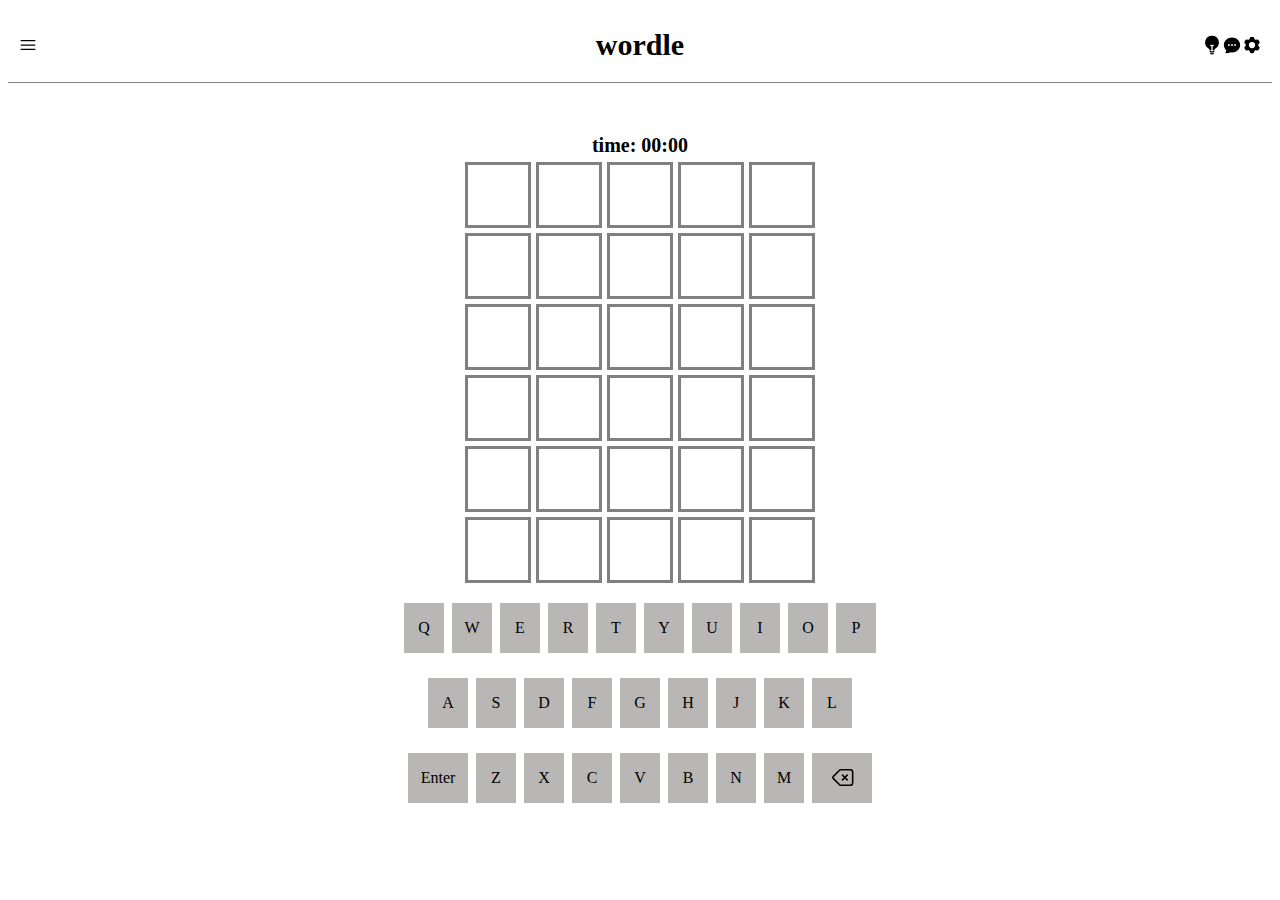
==== index.html @ 1b75195c "[워들] html css 현" ====
<!DOCTYPE html>
<html lang="en">
  <head>
    <meta charset="UTF-8" />
    <meta name="viewport" content="width=device-width, initial-scale=1.0" />
    <title>게임을 만들자</title>
    <link rel="stylesheet" href="./css/main.css" />
    <link rel="stylesheet" href="./css/header.css" />
    <link rel="stylesheet" href="/css/footer.css" />
  </head>
  <body>
    <header>
      <div class="board-top-1">
        <img src="asset/menu.svg" alt="" />
      </div>
      <div class="board-top-2">wordle</div>
      <div class="board-top-3">
        <img src="asset/light.svg" alt="" />
        <img src="asset/kakao.svg" alt="" />
        <img src="asset/setting.svg" alt="" />
      </div>
    </header>
    <main>
      <div id="timer">time: 00:00</div>
      <div class="board-row row-0">
        <!--data-알아볼수있는이름='00' 0번째줄에 0번, 0번째줄에 1번,... -->
        <!--우리가 어떤 키를 눌렀을때, 어떤 블럭이 업데이트 돼야 될때 index통해 찾아야 할때 편함 -->
        <div class="board-block" data-index="00"></div>
        <div class="board-block" data-index="01"></div>
        <div class="board-block" data-index="02"></div>
        <div class="board-block" data-index="03"></div>
        <div class="board-block" data-index="04"></div>
      </div>
      <div class="board-row row-1">
        <div class="board-block" data-index="10"></div>
        <div class="board-block" data-index="11"></div>
        <div class="board-block" data-index="12"></div>
        <div class="board-block" data-index="13"></div>
        <div class="board-block" data-index="14"></div>
      </div>
      <div class="board-row row-2">
        <div class="board-block" data-index="20"></div>
        <div class="board-block" data-index="21"></div>
        <div class="board-block" data-index="22"></div>
        <div class="board-block" data-index="23"></div>
        <div class="board-block" data-index="24"></div>
      </div>
      <div class="board-row row-3">
        <div class="board-block" data-index="30"></div>
        <div class="board-block" data-index="31"></div>
        <div class="board-block" data-index="32"></div>
        <div class="board-block" data-index="33"></div>
        <div class="board-block" data-index="34"></div>
      </div>
      <div class="board-row row-4">
        <div class="board-block" data-index="40"></div>
        <div class="board-block" data-index="41"></div>
        <div class="board-block" data-index="42"></div>
        <div class="board-block" data-index="43"></div>
        <div class="board-block" data-index="44"></div>
      </div>
      <div class="board-row row-5">
        <div class="board-block" data-index="50"></div>
        <div class="board-block" data-index="51"></div>
        <div class="board-block" data-index="52"></div>
        <div class="board-block" data-index="53"></div>
        <div class="board-block" data-index="54"></div>
      </div>
    </main>
    <footer>
      <div class="board-bottom-1">
        <div class="board-bottom-1-1" data-key="Q">Q</div>
        <div class="board-bottom-1-1" data-key="W">W</div>
        <div class="board-bottom-1-1" data-key="E">E</div>
        <div class="board-bottom-1-1" data-key="R">R</div>
        <div class="board-bottom-1-1" data-key="T">T</div>
        <div class="board-bottom-1-1" data-key="Y">Y</div>
        <div class="board-bottom-1-1" data-key="U">U</div>
        <div class="board-bottom-1-1" data-key="I">I</div>
        <div class="board-bottom-1-1" data-key="O">O</div>
        <div class="board-bottom-1-1" data-key="P">P</div>
      </div>
      <div class="board-bottom-2">
        <div class="board-bottom-2-1" data-key="A">A</div>
        <div class="board-bottom-2-1" data-key="S">S</div>
        <div class="board-bottom-2-1" data-key="D">D</div>
        <div class="board-bottom-2-1" data-key="F">F</div>
        <div class="board-bottom-2-1" data-key="G">G</div>
        <div class="board-bottom-2-1" data-key="H">H</div>
        <div class="board-bottom-2-1" data-key="J">J</div>
        <div class="board-bottom-2-1" data-key="K">K</div>
        <div class="board-bottom-2-1" data-key="L">L</div>
      </div>
      <div class="board-bottom-3">
        <div class="board-bottom-3-8" data-key="Enter">Enter</div>
        <div class="board-bottom-3-1" data-key="Z">Z</div>
        <div class="board-bottom-3-1" data-key="X">X</div>
        <div class="board-bottom-3-1" data-key="C">C</div>
        <div class="board-bottom-3-1" data-key="V">V</div>
        <div class="board-bottom-3-1" data-key="B">B</div>
        <div class="board-bottom-3-1" data-key="N">N</div>
        <div class="board-bottom-3-1" data-key="M">M</div>
        <div class="board-bottom-3-9" data-key="BACK">
          <img src="asset/backspace.svg" alt="" />
        </div>
      </div>
    </footer>
  </body>
</html>
---- css/main.css ----
main {
  display: flex;
  flex-direction: column;
  justify-content: center;
  align-items: center;
  gap: 5px;
  margin: 10px;
}
#timer {
  font-size: 20px;
  font-weight: bold;
}
.board-row {
  display: flex;
  justify-content: center;
  align-items: center;
  gap: 5px;
}
.board-block {
  margin: 30px, 0, 30px, 0;
  display: flex;
  justify-content: center;
  align-items: center;
  border: 3px solid gray;
  width: 60px;
  height: 60px;
}
---- css/header.css ----
header {
  display: flex;
  justify-content: center;
  align-items: center;
  position: relative;
  padding: 20px;
  margin-bottom: 4%;
  border-bottom: 1px solid gray;
}
.board-head {
  display: flex;
  justify-content: space-between;
  align-items: center;
}
.board-top-1 {
  display: flex;
  justify-content: center;
  align-items: center;
  position: absolute;
  left: 10px;
}
.board-top-1 img {
  width: 20px;
}

.board-top-2 {
  font-size: 30px;
  font-weight: bold;
}

.board-top-3 {
  display: flex;
  justify-content: center;
  align-items: center;
  position: absolute;
  right: 10px;
}
.board-top-3 img {
  width: 20px;
}
---- css/footer.css ----
footer {
  display: flex;
  flex-direction: column;
  justify-content: center;
  align-items: center;
  gap: 5px;
}

.board-bottom-1 {
  display: flex;
  justify-content: center;
  align-items: center;
  width: 550px;
  height: 70px;
  gap: 8px;
}
.board-bottom-1-1 {
  display: flex;
  justify-content: center;
  align-items: center;
  width: 40px;
  height: 50px;
  background-color: rgb(185, 182, 182);
}
.board-bottom-2 {
  display: flex;
  justify-content: center;
  align-items: center;
  width: 500px;
  height: 70px;
  gap: 8px;
}
.board-bottom-2-1 {
  display: flex;
  justify-content: center;
  align-items: center;
  width: 40px;
  height: 50px;
  background-color: rgb(185, 182, 182);
}
.board-bottom-3 {
  display: flex;
  justify-content: center;
  align-items: center;
  width: 500px;
  height: 70px;
  gap: 8px;
}
.board-bottom-3-1 {
  display: flex;
  justify-content: center;
  align-items: center;
  width: 40px;
  height: 50px;
  background-color: rgb(185, 182, 182);
}
.board-bottom-3-8 {
  display: flex;
  justify-content: center;
  align-items: center;
  width: 60px;
  height: 50px;
  background-color: rgb(185, 182, 182);
}
.board-bottom-3-9 {
  display: flex;
  justify-content: center;
  align-items: center;
  width: 60px;
  height: 50px;
  background-color: rgb(185, 182, 182);
}
.board-bottom-3-9 img {
  width: 25px;
  height: 25px;
}
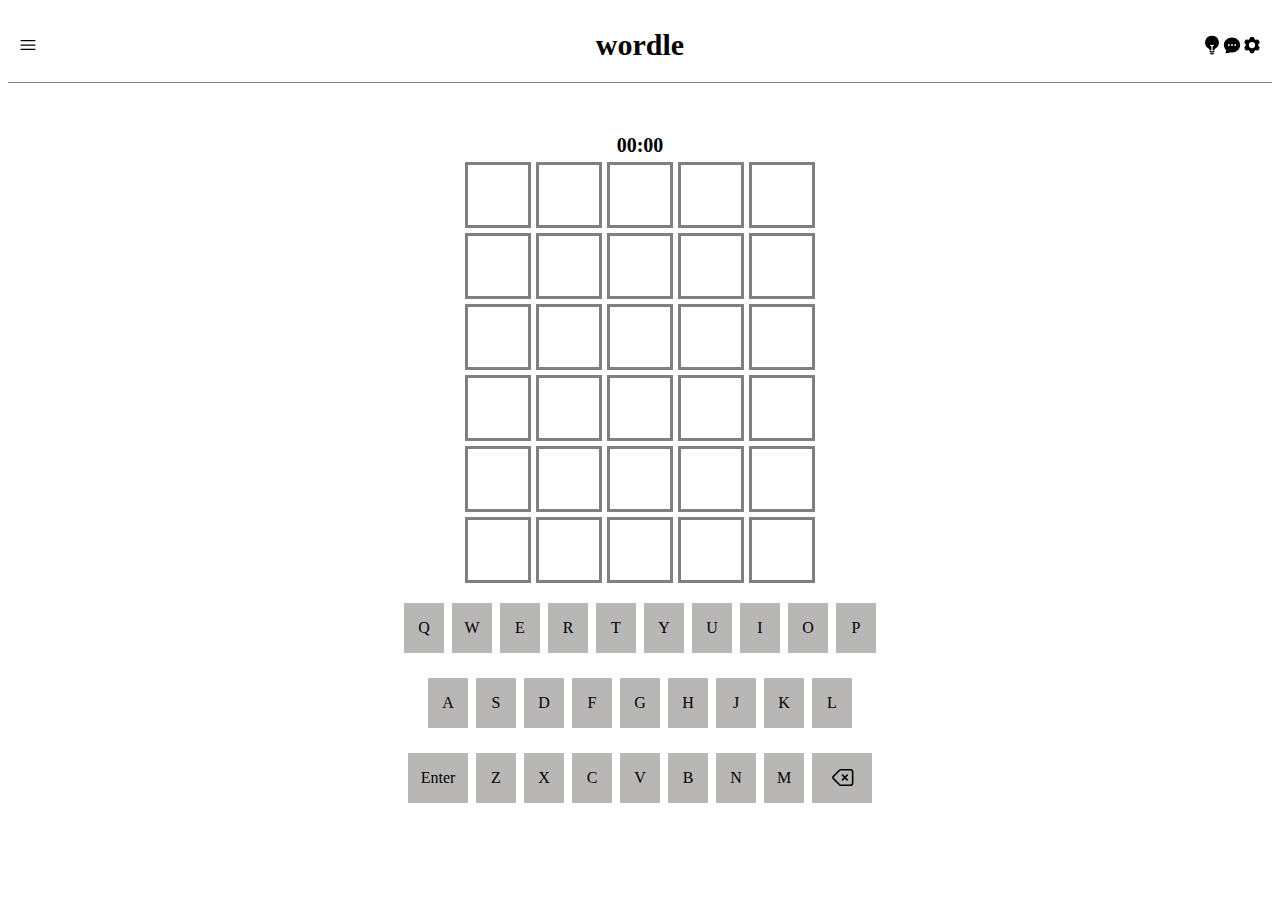
==== commit baaa57bf: "워들 javaScript 로직 완성" ====
--- a/index.html
+++ b/index.html
@@ -21,7 +21,7 @@
       </div>
     </header>
     <main>
-      <div id="timer">time: 00:00</div>
+      <div id="timer">00:00</div>
       <div class="board-row row-0">
         <!--data-알아볼수있는이름='00' 0번째줄에 0번, 0번째줄에 1번,... -->
         <!--우리가 어떤 키를 눌렀을때, 어떤 블럭이 업데이트 돼야 될때 index통해 찾아야 할때 편함 -->
@@ -105,5 +105,6 @@
         </div>
       </div>
     </footer>
+    <script src="js/index.js"></script>
   </body>
 </html>
